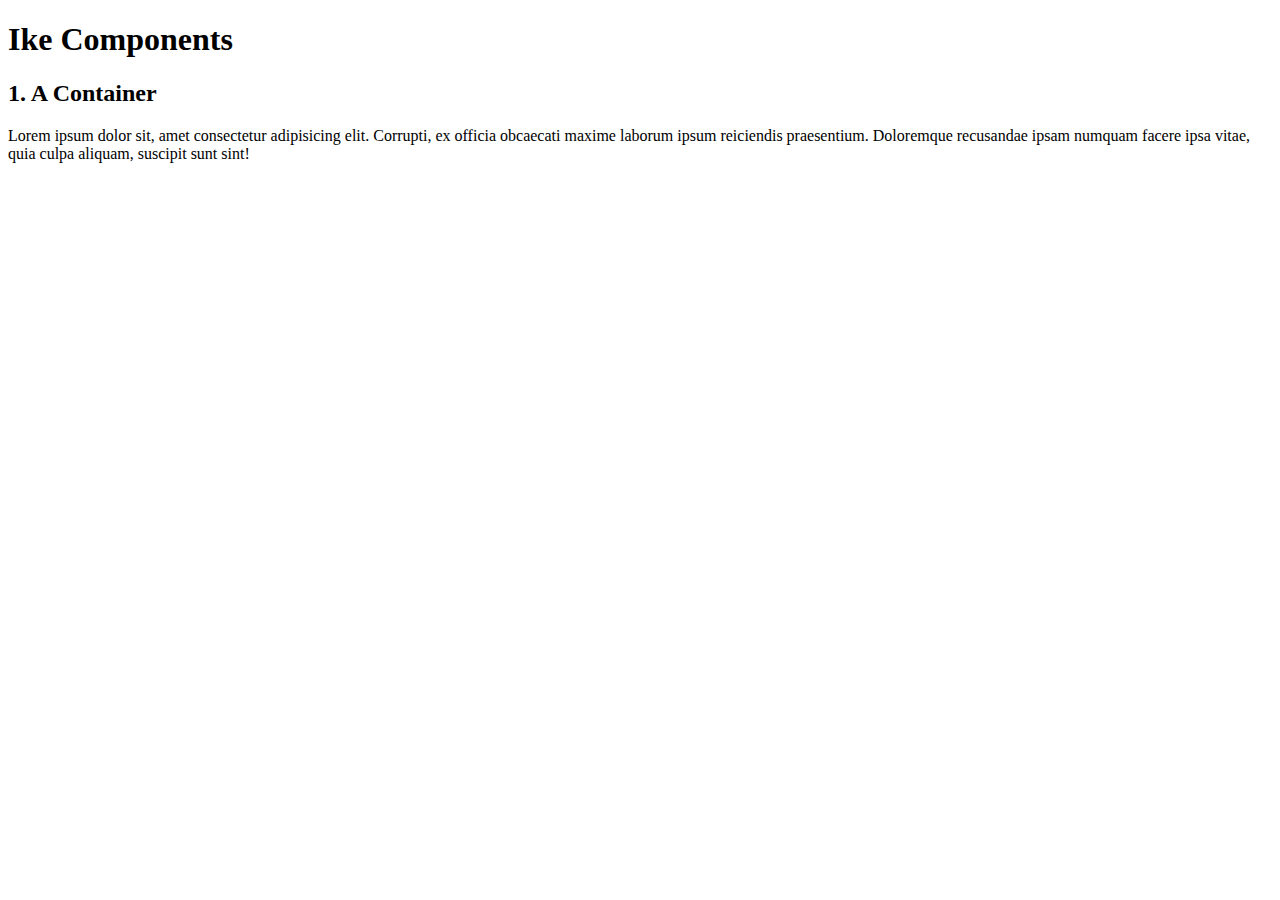
==== index.html @ 15461dc3 "css components files and hmlt file created" ====
<!DOCTYPE html>
<html lang="en">

<head>
  <meta charset="UTF-8">
  <meta http-equiv="X-UA-Compatible" content="IE=edge">
  <meta name="viewport" content="width=device-width, initial-scale=1.0">
  <link rel="stylesheet" href="style.css">
  <title>Ike components</title>
</head>

<body>
  <h1>Ike Components</h1>
  <h2>1. A Container</h2>
  <p>Lorem ipsum dolor sit, amet consectetur adipisicing elit.
    Corrupti, ex officia obcaecati maxime laborum ipsum reiciendis praesentium.
    Doloremque recusandae ipsam numquam facere ipsa vitae, quia culpa aliquam,
    suscipit sunt sint!</p>

</body>

</html>
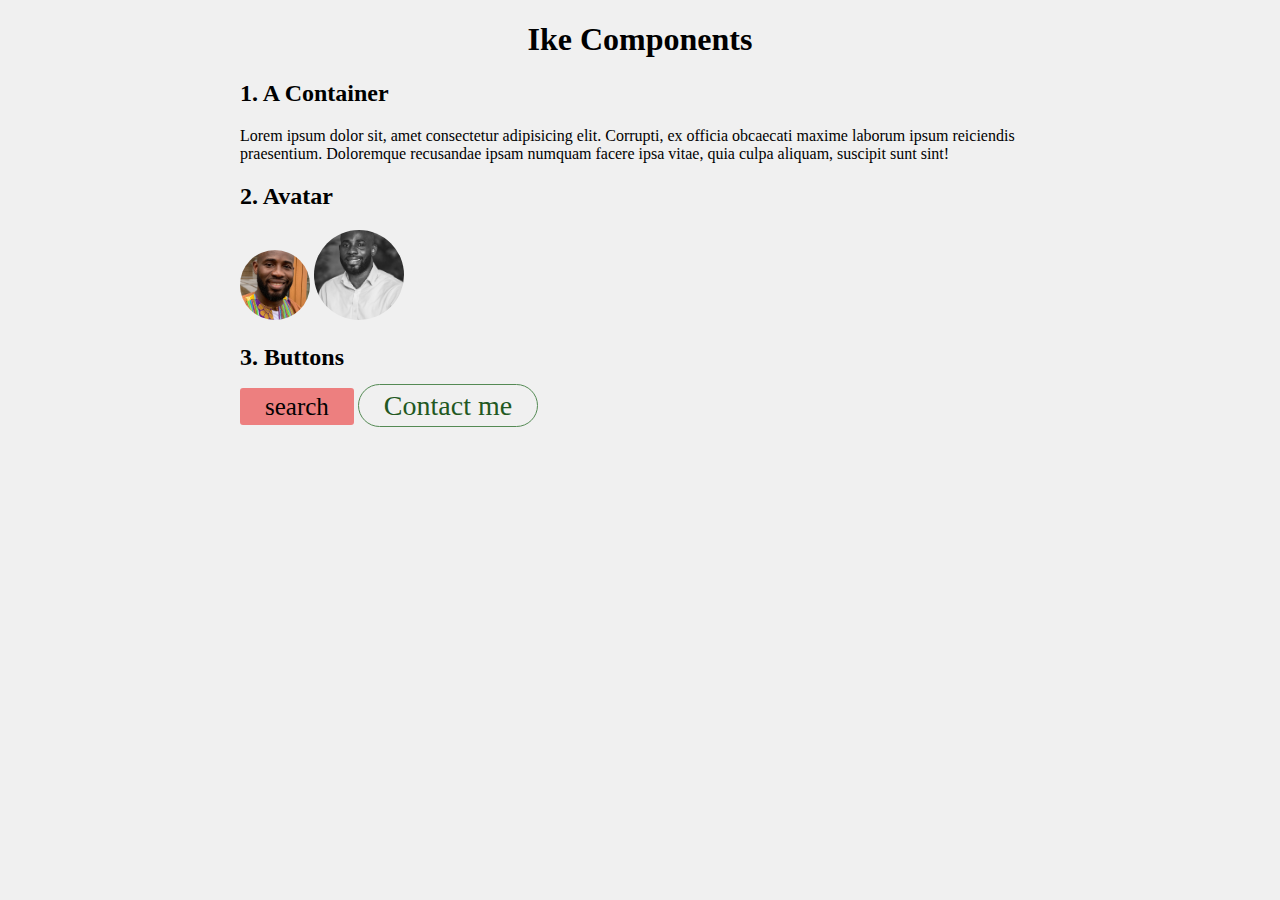
==== commit 4d5fb50b: "avatar,button,and container created" ====
--- a/index.html
+++ b/index.html
@@ -5,18 +5,30 @@
   <meta charset="UTF-8">
   <meta http-equiv="X-UA-Compatible" content="IE=edge">
   <meta name="viewport" content="width=device-width, initial-scale=1.0">
-  <link rel="stylesheet" href="style.css">
+  <link rel="stylesheet" href="css/style.css">
   <title>Ike components</title>
 </head>
 
 <body>
-  <h1>Ike Components</h1>
-  <h2>1. A Container</h2>
-  <p>Lorem ipsum dolor sit, amet consectetur adipisicing elit.
-    Corrupti, ex officia obcaecati maxime laborum ipsum reiciendis praesentium.
-    Doloremque recusandae ipsam numquam facere ipsa vitae, quia culpa aliquam,
-    suscipit sunt sint!</p>
 
+    <h1 class="text-center">Ike Components</h1>
+  <div class="container">
+    <h2>1. A Container</h2>
+    <p>Lorem ipsum dolor sit, amet consectetur adipisicing elit.
+      Corrupti, ex officia obcaecati maxime laborum ipsum reiciendis praesentium.
+      Doloremque recusandae ipsam numquam facere ipsa vitae, quia culpa aliquam,
+      suscipit sunt sint!
+    </p>
+
+    <h2>2. Avatar </h2>
+    <img src="images/pic2.JPG" class="avatar" alt="">
+    <img src="images/portfolio pics.jpg" class="avatar-large" alt="">
+
+    <h2>3. Buttons</h2>
+    <a href="#" class="btn-red">search</a>
+    <a href="#" class="btn-white">Contact me</a>
+
+  </div>
 </body>
 
 </html>
--- a/css/style.css
+++ b/css/style.css
@@ -0,0 +1,13 @@
+@import url("container.css");
+@import url("avatar.css");
+@import url("buttons.css");
+
+body{
+  padding-bottom: 200px;
+  margin: 0;
+  background-color: rgb(240, 240, 240);
+}
+
+.text-center {
+  text-align: center;
+}
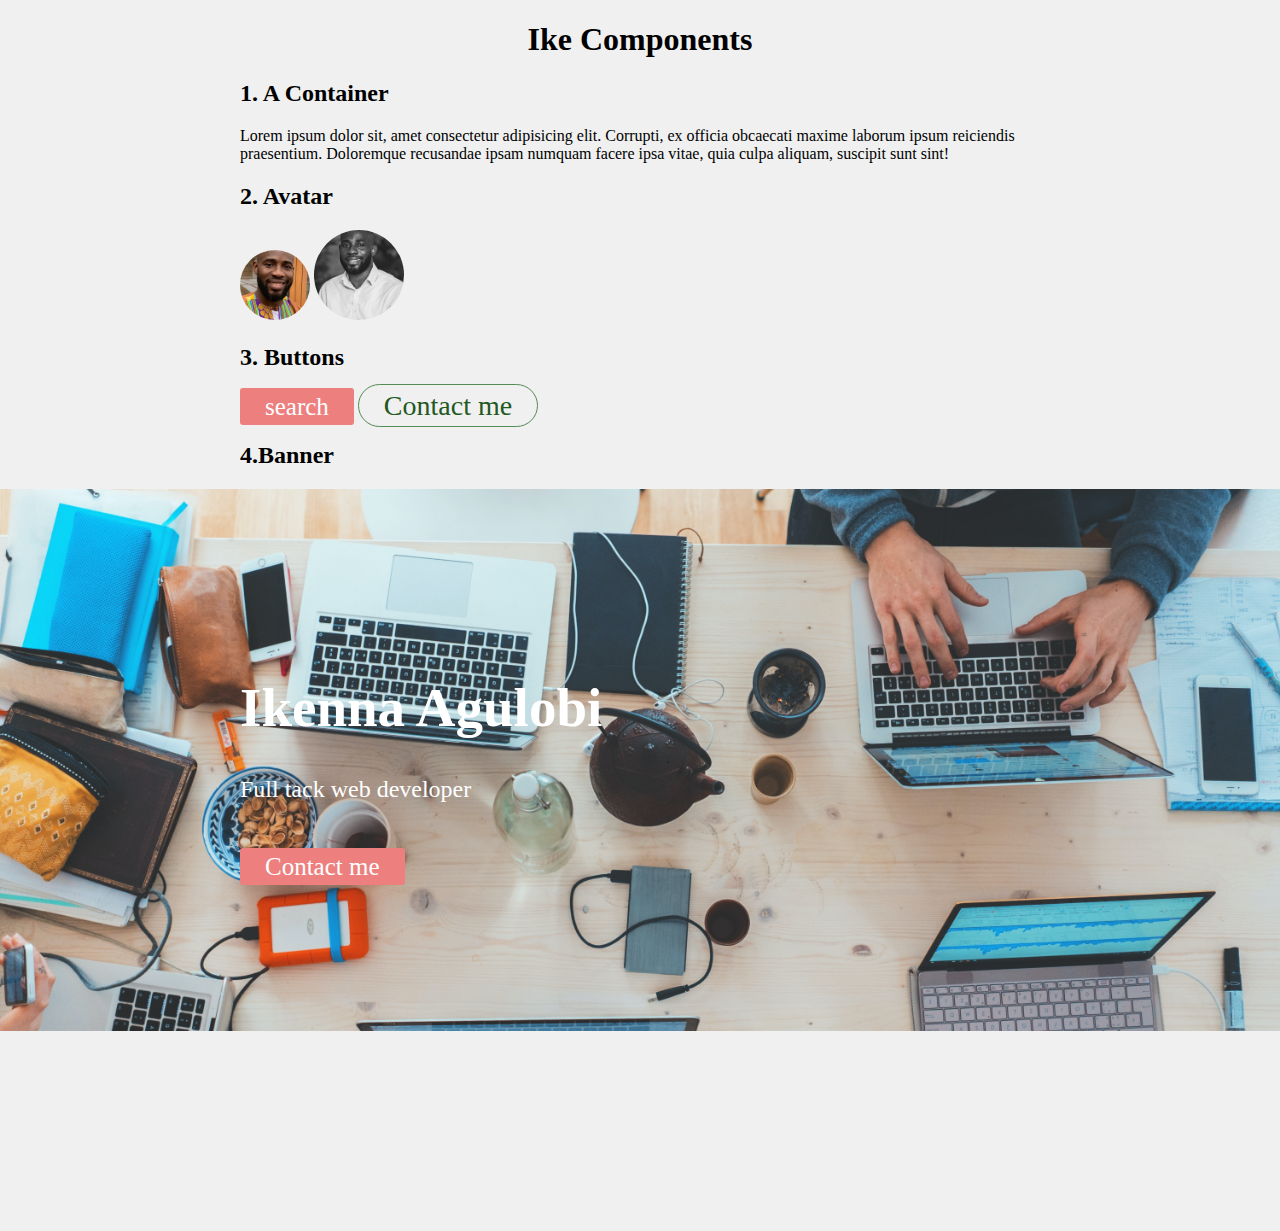
==== commit 060d09a2: "banner component created" ====
--- a/index.html
+++ b/index.html
@@ -28,7 +28,17 @@
     <a href="#" class="btn-red">search</a>
     <a href="#" class="btn-white">Contact me</a>
 
+    <h2>4.Banner</h2>
   </div>
+
+  <div class="banner" style="background-image: url(/images/sinon.jpg);">
+    <div class="container">
+      <h1>Ikenna Agulobi</h1>
+      <p>Full tack web developer</p>
+      <a href="#" class="btn-red">Contact me</a>
+    </div>
+  </div>
+
 </body>
 
 </html>
--- a/css/style.css
+++ b/css/style.css
@@ -1,6 +1,7 @@
 @import url("container.css");
 @import url("avatar.css");
 @import url("buttons.css");
+@import url("banner.css");
 
 body{
   padding-bottom: 200px;
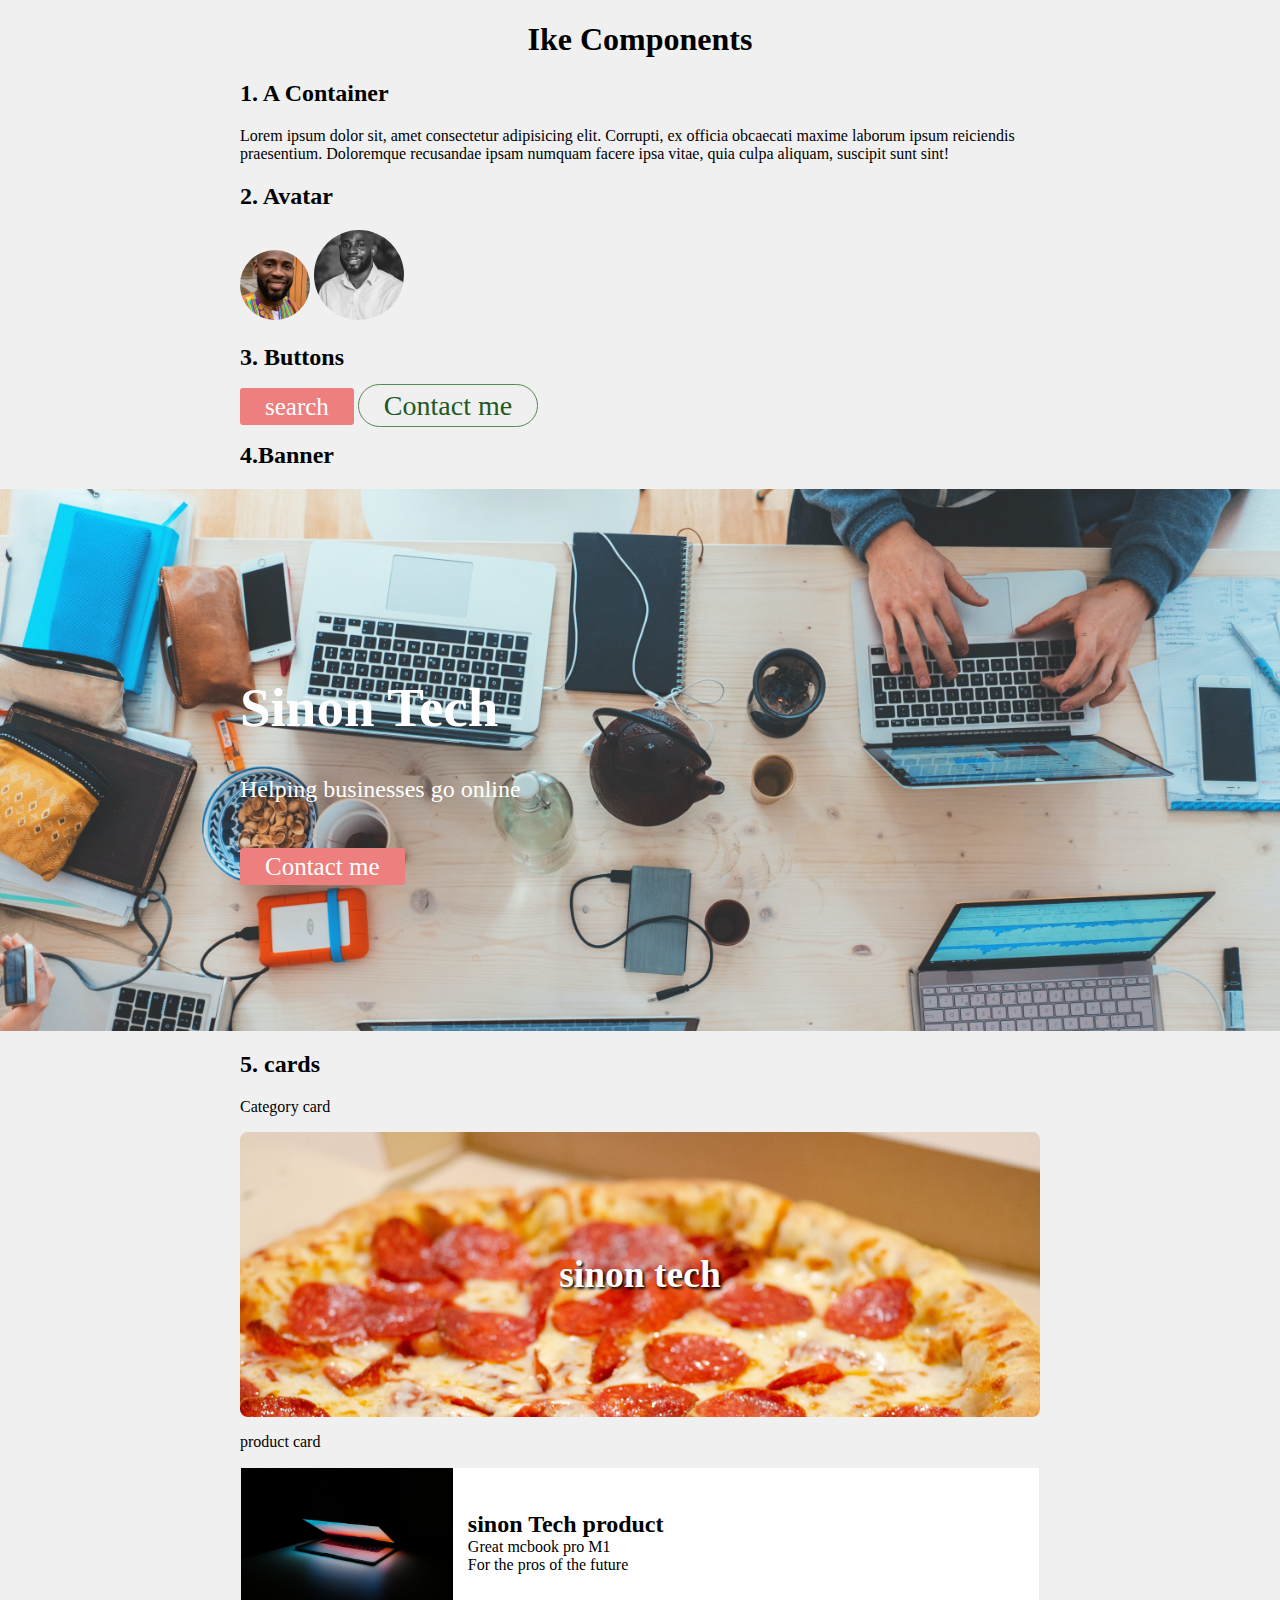
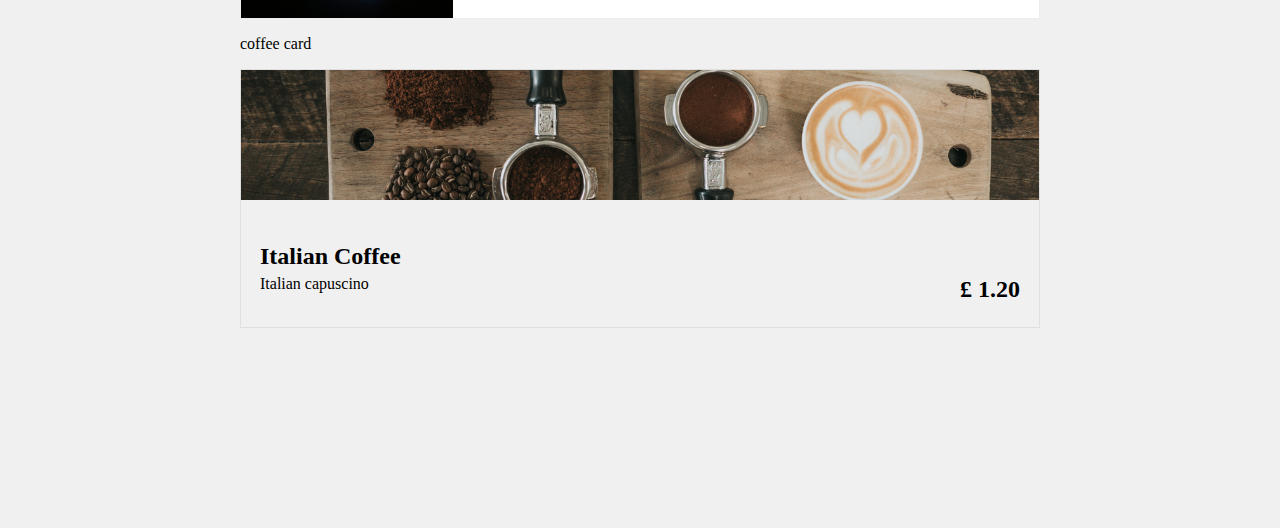
==== commit 7d0f13fd: "created card components + styles" ====
--- a/index.html
+++ b/index.html
@@ -33,10 +33,44 @@
 
   <div class="banner" style="background-image: url(/images/sinon.jpg);">
     <div class="container">
-      <h1>Ikenna Agulobi</h1>
-      <p>Full tack web developer</p>
+      <h1>Sinon Tech</h1>
+      <p>Helping businesses go online </p>
       <a href="#" class="btn-red">Contact me</a>
     </div>
+  </div>
+
+  <div class="container">
+    <h2>5. cards</h2>
+    <p>Category card</p>
+
+    <div class="card-category" style="background-image: url(/images/italian\ pizza.jpg)">
+      <h2>sinon tech</h2>
+    </div>
+
+    <p>product card</p>
+
+    <div class="card-product">
+      <img src="/images/sinon-laptop.jpg" alt="">
+      <div class="card-description">
+        <h2>sinon Tech product</h2>
+        <p>Great mcbook pro M1</p>
+        <p>For the pros of the future</p>
+      </div>
+    </div>
+
+    <p>coffee card</p>
+
+    <div class="card-coffee">
+      <img src="/images/caffe italiano.jpg" alt="">
+      <div class="card-coffee-description">
+        <div class="card-coffee-price">
+          <h2>Italian Coffee</h2>
+          <p>Italian capuscino</p>
+        </div>
+        <h2>£ 1.20</h2>
+      </div>
+    </div>
+
   </div>
 
 </body>
--- a/css/style.css
+++ b/css/style.css
@@ -2,6 +2,7 @@
 @import url("avatar.css");
 @import url("buttons.css");
 @import url("banner.css");
+@import url("card.css");
 
 body{
   padding-bottom: 200px;
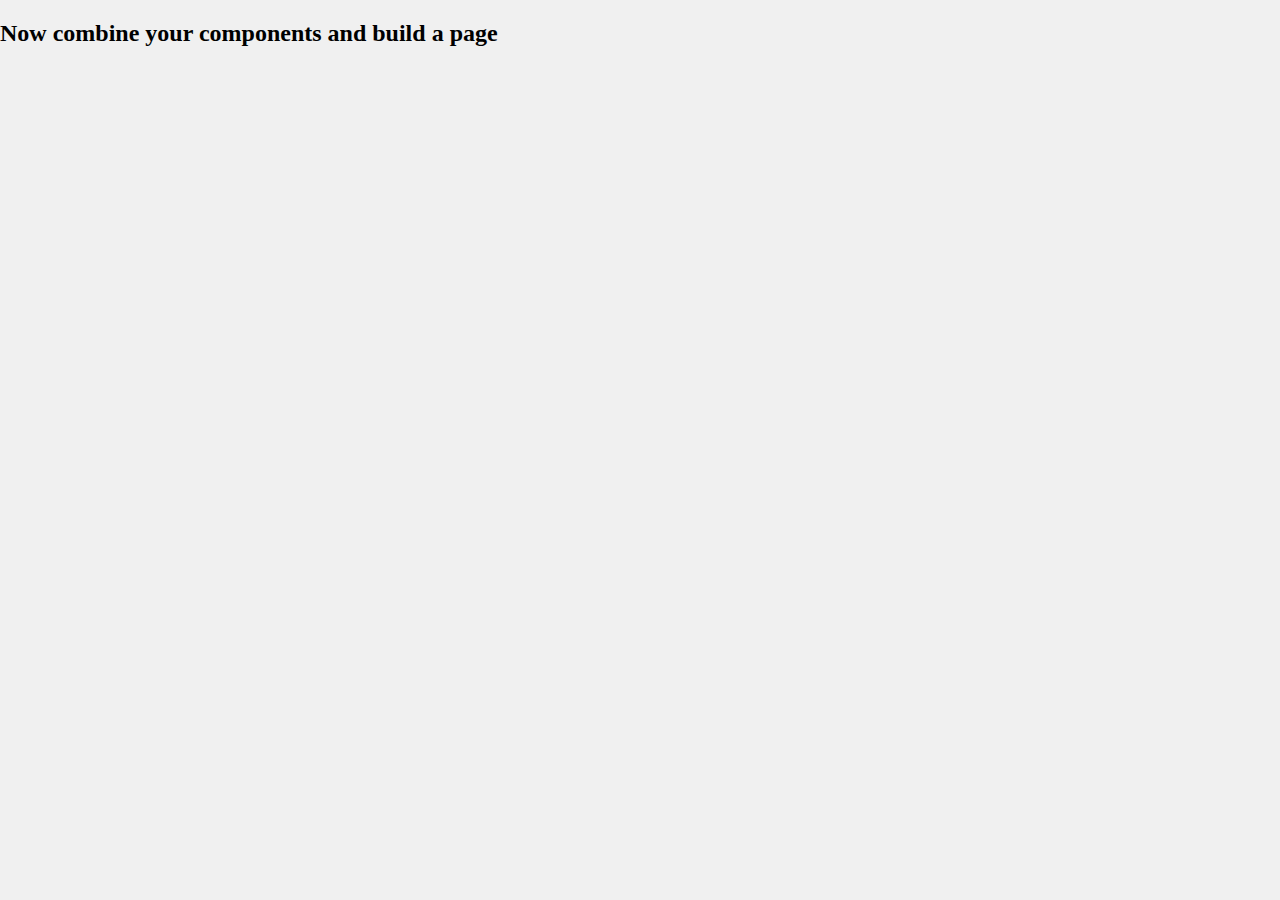
==== commit 5471217c: "logging form component created" ====
--- a/index.html
+++ b/index.html
@@ -6,73 +6,11 @@
   <meta http-equiv="X-UA-Compatible" content="IE=edge">
   <meta name="viewport" content="width=device-width, initial-scale=1.0">
   <link rel="stylesheet" href="css/style.css">
-  <title>Ike components</title>
+  <title>Ikenna page</title>
 </head>
 
 <body>
-
-    <h1 class="text-center">Ike Components</h1>
-  <div class="container">
-    <h2>1. A Container</h2>
-    <p>Lorem ipsum dolor sit, amet consectetur adipisicing elit.
-      Corrupti, ex officia obcaecati maxime laborum ipsum reiciendis praesentium.
-      Doloremque recusandae ipsam numquam facere ipsa vitae, quia culpa aliquam,
-      suscipit sunt sint!
-    </p>
-
-    <h2>2. Avatar </h2>
-    <img src="images/pic2.JPG" class="avatar" alt="">
-    <img src="images/portfolio pics.jpg" class="avatar-large" alt="">
-
-    <h2>3. Buttons</h2>
-    <a href="#" class="btn-red">search</a>
-    <a href="#" class="btn-white">Contact me</a>
-
-    <h2>4.Banner</h2>
-  </div>
-
-  <div class="banner" style="background-image: url(/images/sinon.jpg);">
-    <div class="container">
-      <h1>Sinon Tech</h1>
-      <p>Helping businesses go online </p>
-      <a href="#" class="btn-red">Contact me</a>
-    </div>
-  </div>
-
-  <div class="container">
-    <h2>5. cards</h2>
-    <p>Category card</p>
-
-    <div class="card-category" style="background-image: url(/images/italian\ pizza.jpg)">
-      <h2>sinon tech</h2>
-    </div>
-
-    <p>product card</p>
-
-    <div class="card-product">
-      <img src="/images/sinon-laptop.jpg" alt="">
-      <div class="card-description">
-        <h2>sinon Tech product</h2>
-        <p>Great mcbook pro M1</p>
-        <p>For the pros of the future</p>
-      </div>
-    </div>
-
-    <p>coffee card</p>
-
-    <div class="card-coffee">
-      <img src="/images/caffe italiano.jpg" alt="">
-      <div class="card-coffee-description">
-        <div class="card-coffee-price">
-          <h2>Italian Coffee</h2>
-          <p>Italian capuscino</p>
-        </div>
-        <h2>£ 1.20</h2>
-      </div>
-    </div>
-
-  </div>
-
+<h2>Now combine your components and build a page</h2>
 </body>
 
 </html>
--- a/css/style.css
+++ b/css/style.css
@@ -3,6 +3,7 @@
 @import url("buttons.css");
 @import url("banner.css");
 @import url("card.css");
+@import url("loggin-form.css");
 
 body{
   padding-bottom: 200px;
